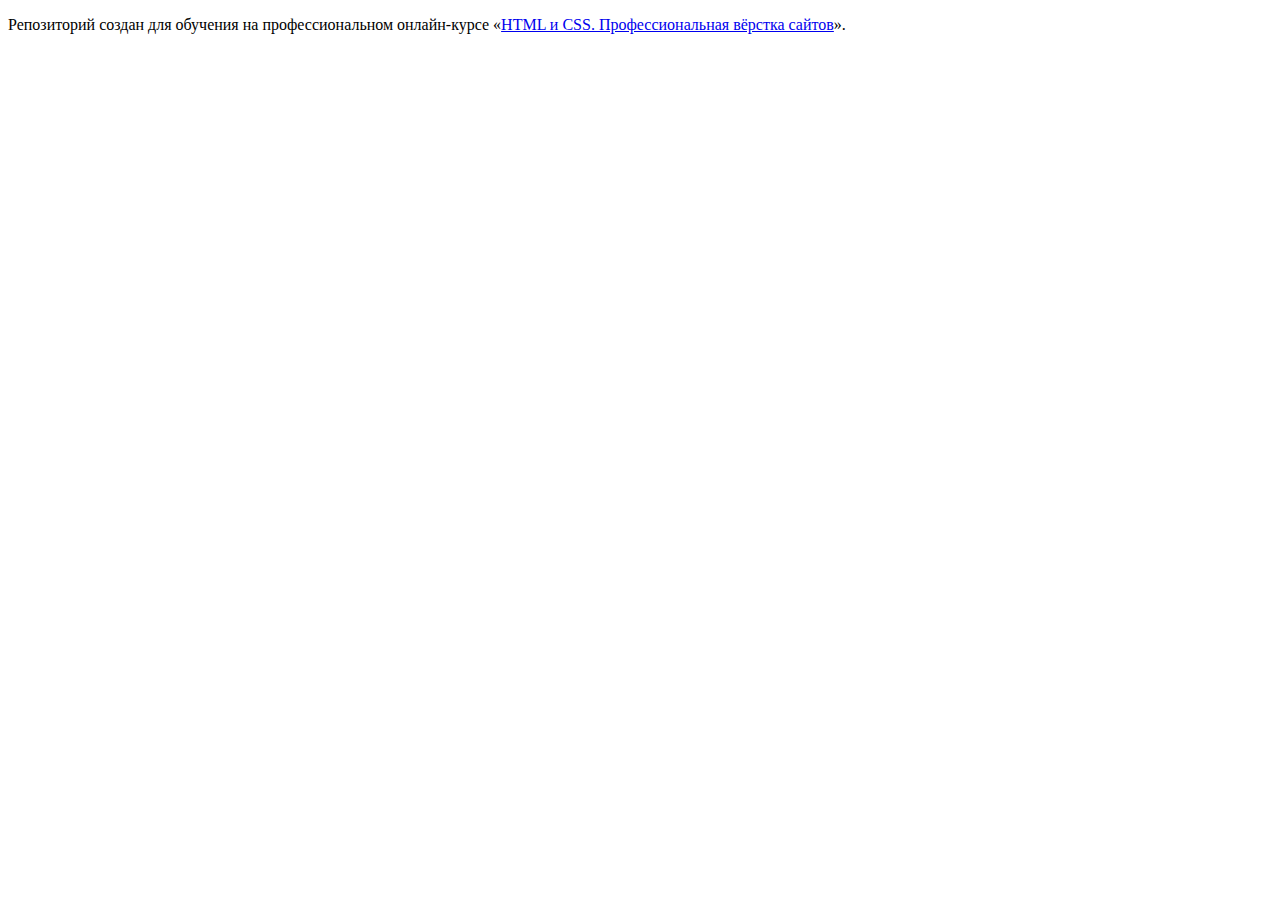
==== index.html @ 8c83b5e7 ":hatching_chick:" ====
<!DOCTYPE html>
<html lang="ru">
  <head>
    <meta charset="utf-8">
    <title>HTML Academy: Седона</title>
  </head>
  <body>

    <p>Репозиторий создан для обучения на профессиональном онлайн‑курсе «<a href="https://htmlacademy.ru/intensive/htmlcss">HTML и CSS. Профессиональная вёрстка сайтов</a>».</p>

  </body>
</html>
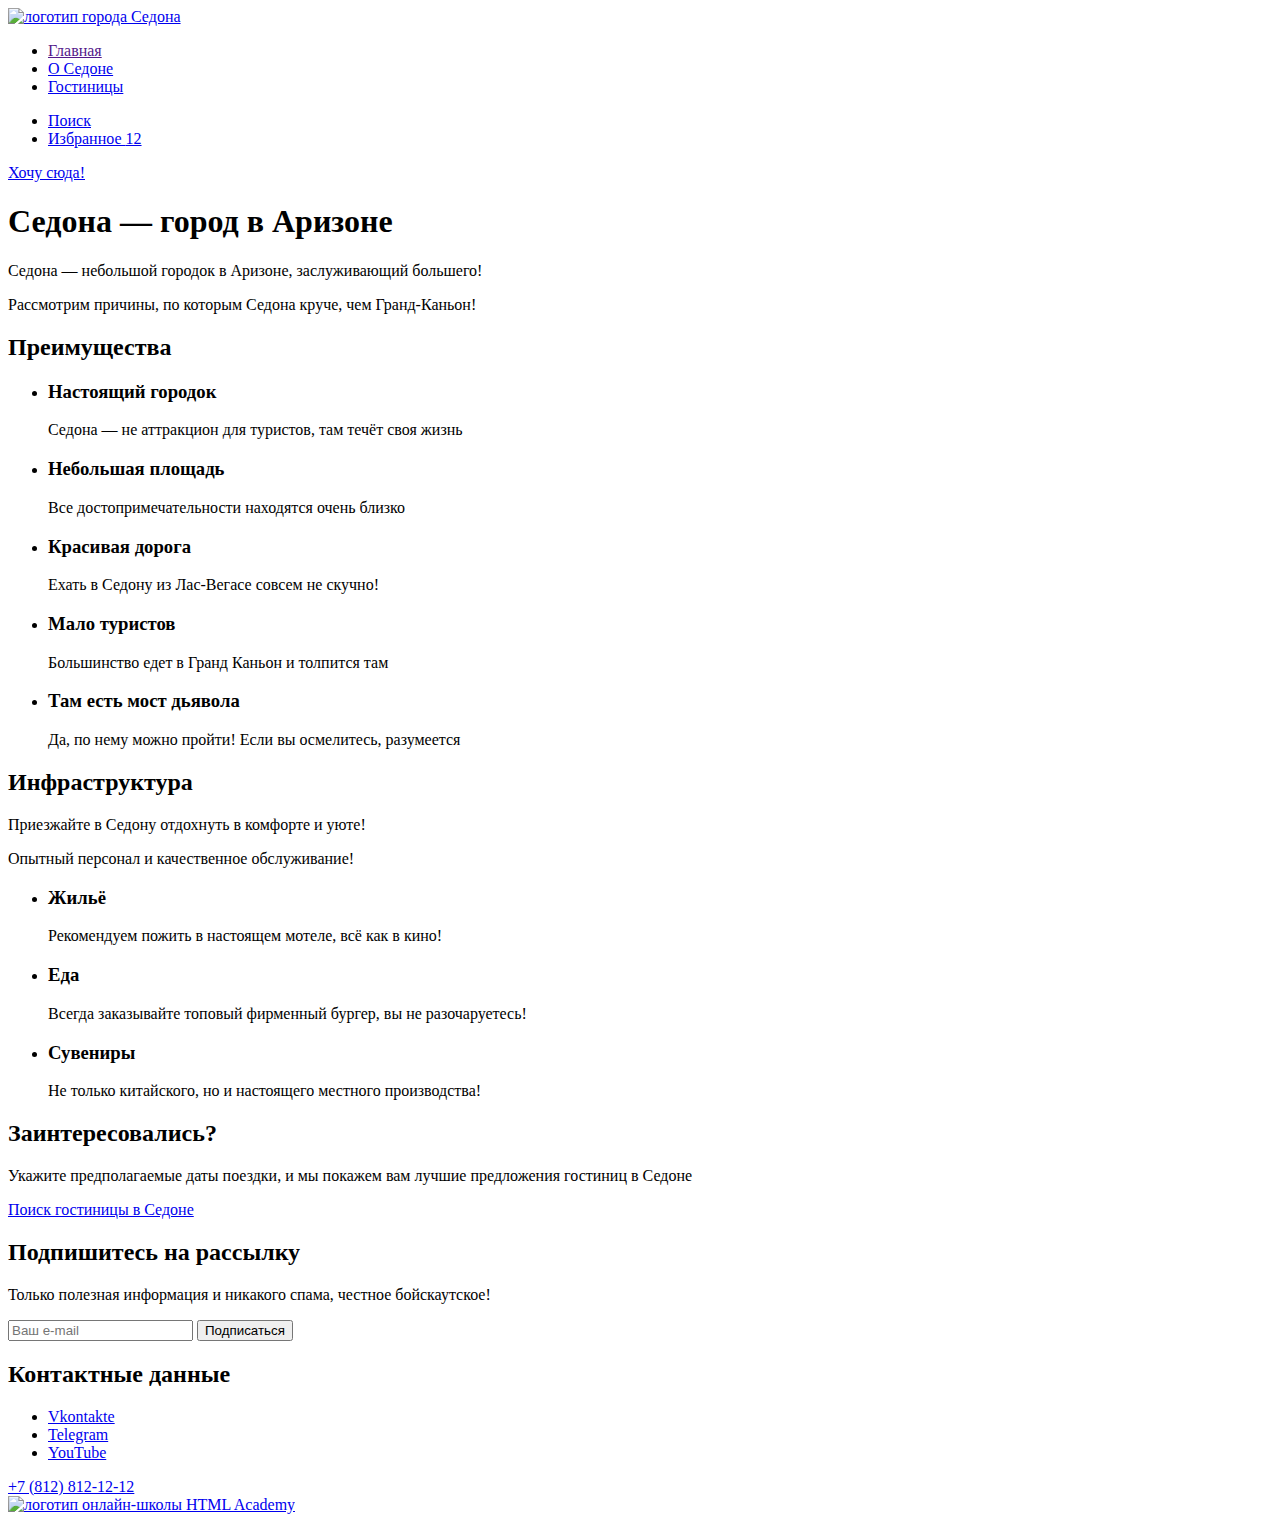
==== commit e0536b41: "Добавляет вторую исправленную разметку" ====
--- a/index.html
+++ b/index.html
@@ -5,8 +5,171 @@
     <title>HTML Academy: Седона</title>
   </head>
   <body>
-
-    <p>Репозиторий создан для обучения на профессиональном онлайн‑курсе «<a href="https://htmlacademy.ru/intensive/htmlcss">HTML и CSS. Профессиональная вёрстка сайтов</a>».</p>
-
+    <header class="main-header">
+      <nav class="main-navigation">
+        <a class="main-navigation-logo-link" href="#">
+          <img class="main-navigation-logo" src="#" alt="логотип города Седона">
+        </a>
+        <ul class="main-navigation-list">
+          <li class="main-navigation-item">
+            <a class="main-navigation-link active" href="">Главная
+            </a>
+          </li>
+          <li class="main-navigation-item">
+            <a class="main-navigation-link" href="#">О Седоне
+            </a>
+          </li>
+          <li class="main-navigation-item">
+            <a class="main-navigation-link" href="catalog.html">Гостиницы
+            </a>
+          </li>
+        </ul>
+        <ul class="navigation-user-list">
+          <li class="navigation-user-item">
+            <a class="navigation-user-link" href="#">
+              <span class="visually-hidden">Поиск
+              </span>
+            </a>
+          </li>
+          <li class="navigation-user-item">
+            <a class="navigation-user-link" href="#">
+              <span class="visually-hidden">Избранное
+              </span>
+              <span class="notification-badge">12
+              </span>
+            </a>
+          </li>
+        </ul>
+        <a class="button button-navigation" href="#">Хочу сюда!
+        </a>
+      </nav>
+    </header>
+    <main class="main-index">
+      <section class="hero">
+        <h1 class="visually-hidden">Седона — город в Аризоне
+        </h1>
+      </section>
+    <section class="advantages">
+      <p class="advantages-lead">Седона — небольшой городок в Аризоне, заслуживающий большего!
+      </p>
+      <p class="advantages-lead-description">Рассмотрим причины, по которым Седона круче, чем Гранд-Каньон!
+      </p>
+      <h2 class="visually-hidden">Преимущества
+      </h2>
+      <ul class="advantages-list">
+        <li class="advantages-item">
+          <h3 class="advantages-title">Настоящий городок
+          </h3>
+          <p>Седона — не аттракцион для туристов, там течёт своя жизнь
+          </p>
+        </li>
+        <li class="advantages-item">
+          <h3 class="advantages-title">Небольшая площадь
+          </h3>
+          <p class="advantages-description">Все достопримечательности находятся очень близко
+          </p>
+        </li>
+        <li class="advantages-item">
+          <h3 class="advantages-title">Красивая дорога
+          </h3>
+          <p class="advantages-description">Ехать в Седону из Лас-Вегасе совсем не скучно!
+          </p>
+        </li>
+        <li class="advantages-item">
+          <h3 class="advantages-title">Мало туристов</h3>
+          <p class="advantages-description">Большинство едет в Гранд Каньон и толпится там
+          </p>
+        </li>
+        <li class="advantages-item">
+        <h3 class="advantages-title">Там есть мост дьявола
+        </h3>
+        <p class="advantages-description">Да, по нему можно пройти! Если вы осмелитесь, разумеется
+        </p>
+        </li>
+    </ul>
+    </section>
+    <section class="infrastructure">
+      <h2 class="visually-hidden">Инфраструктура
+      </h2>
+      <p class="infrastructure-lead">Приезжайте в Седону отдохнуть в комфорте и уюте!
+      </p>
+      <p>Опытный персонал и качественное обслуживание!
+      </p>
+      <ul class="infrastructure-list">
+        <li class="infrastructure-item">
+          <h3 class="infrastructure-title">Жильё
+          </h3>
+          <p class="infrastructure-description">Рекомендуем пожить в настоящем мотеле, всё как в кино!
+          </p>
+        </li>
+        <li class="infrastructure-item">
+          <h3 class="infrastructure-title">Еда
+          </h3>
+          <p class="infrastructure-description">Всегда заказывайте топовый фирменный бургер, вы не разочаруетесь!
+          </p>
+        </li>
+        <li class="infrastructure-item">
+          <h3 class="infrastructure-title">Сувениры
+          </h3>
+          <p class="infrastructure-description">Не только китайского, но и настоящего местного производства!
+          </p>
+        </li>
+      </ul>
+    </section>
+    <section class="search">
+      <h2 class="search-title">Заинтересовались?
+      </h2>
+      <p class="search-description">Укажите предполагаемые даты поездки, и мы покажем вам лучшие предложения гостиниц в Седоне
+      </p>
+      <a class="button button-search" href="catalog.html">Поиск гостиницы в Седоне
+      </a>
+    </section>
+    <section class="subcribe">
+      <h2 class="subscribe-title">Подпишитесь на рассылку
+      </h2>
+      <p class="search-description">Только полезная информация и никакого спама, честное бойскаутское!
+      </p>
+      <form class="newsletter-form" action="https://echo.htmlacademy.ru" method="post">
+        <input class="newsletter-field" placeholder="Ваш e-mail" type="email" name="email">
+        <button class="button button-newsletter" type="submit">Подписаться
+        </button>
+      </form>
+    </section>
+    </main>
   </body>
-</html>
+    <footer class="main-footer">
+      <section class="social-media">
+        <h2 class="visually-hidden">Контактные данные
+        </h2>
+        <ul class="contacts-social-list">
+          <li class="contacts-social-item">
+            <a class="button button-social" href="#">
+              <span class="visually-hidden">Vkontakte
+              </span>
+            </a>
+          </li>
+          <li class="contacts-social-item">
+            <a class="button button-social" href="#">
+              <span class="visually-hidden">Telegram
+              </span>
+            </a>
+          </li>
+          <li class="contacts-social-item">
+            <a class="button button-social" href="#">
+              <span class="visually-hidden">YouTube
+              </span>
+            </a>
+          </li>
+        </ul>
+      </section>
+      <section class="contacts">
+        <a class="contacts-phone" href="tel:+78005558628">+7 (812) 812-12-12
+        </a>
+      </section>
+      <section class="author">
+      <a class="watermark" href="https://htmlacademy.ru">
+        <img class="creator" src="#" alt="логотип онлайн-школы HTML Academy">
+      </a>
+      </section>
+    </footer>
+    </html>
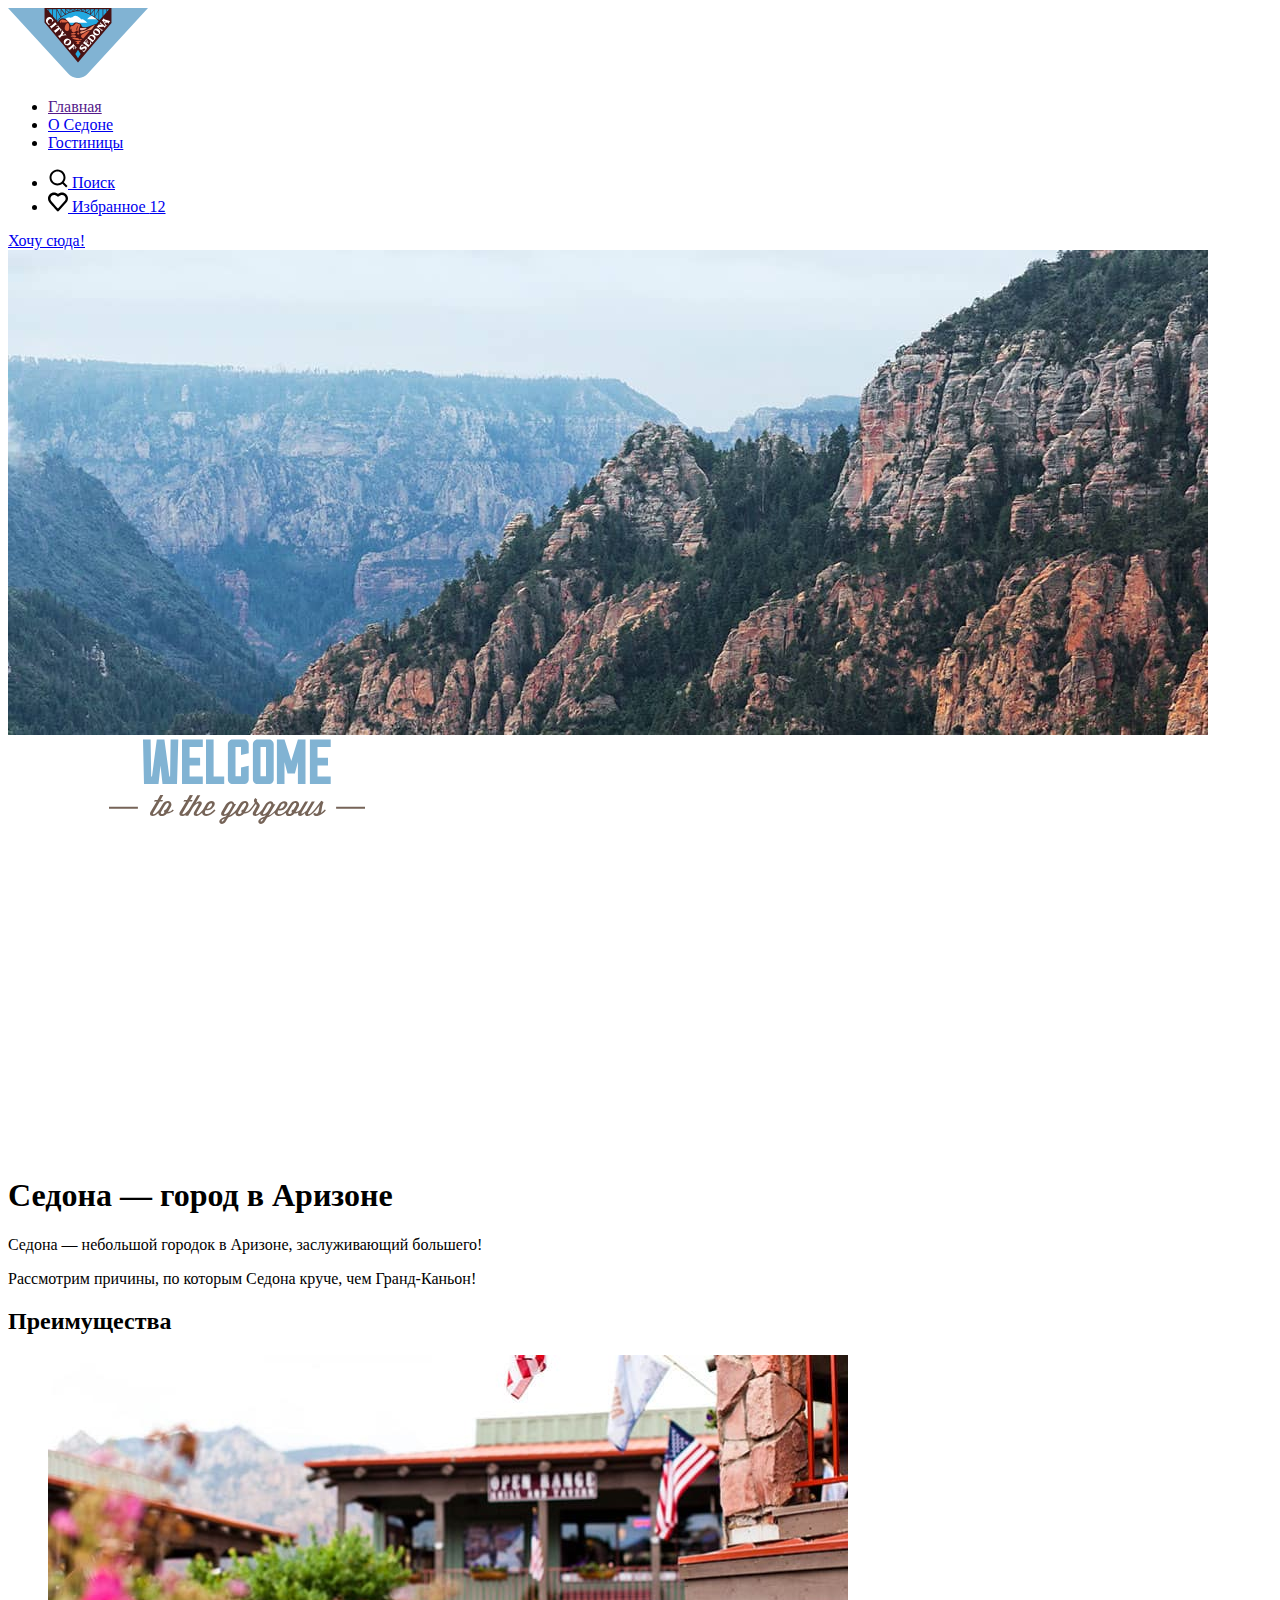
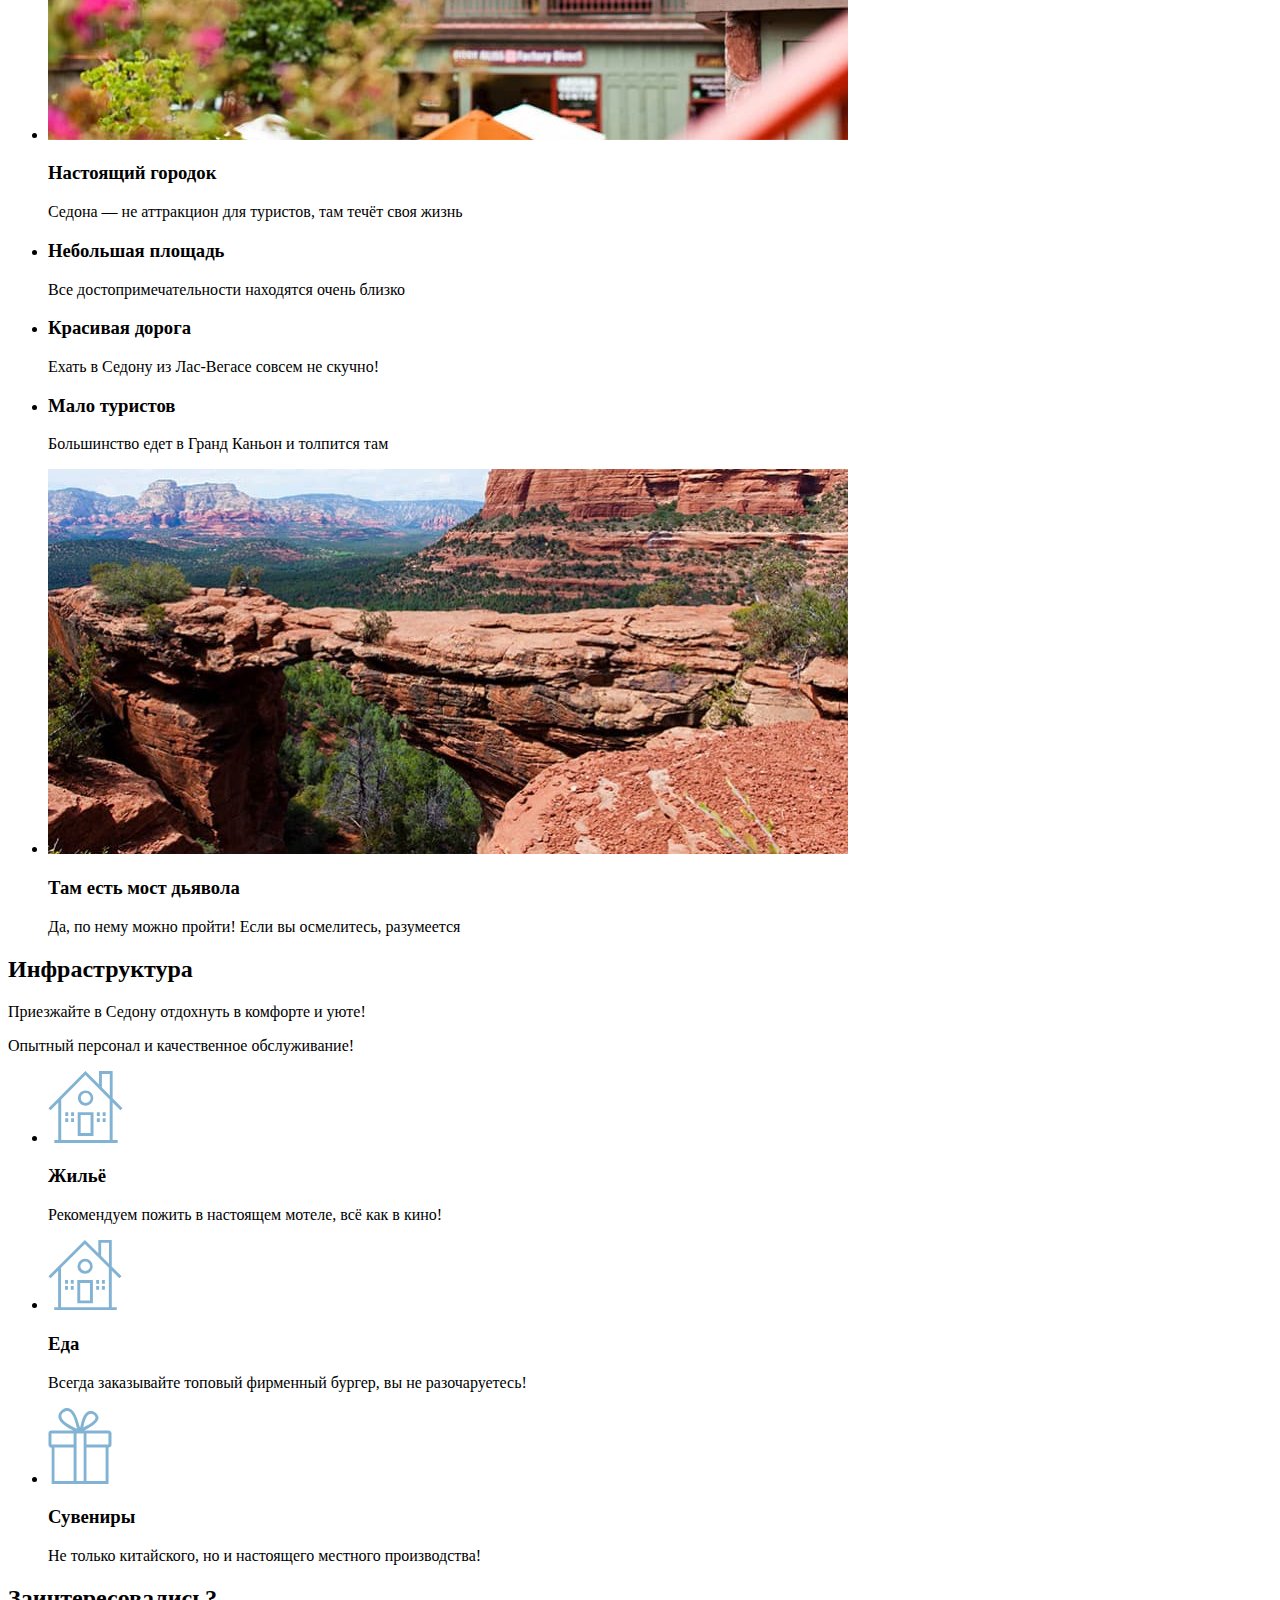
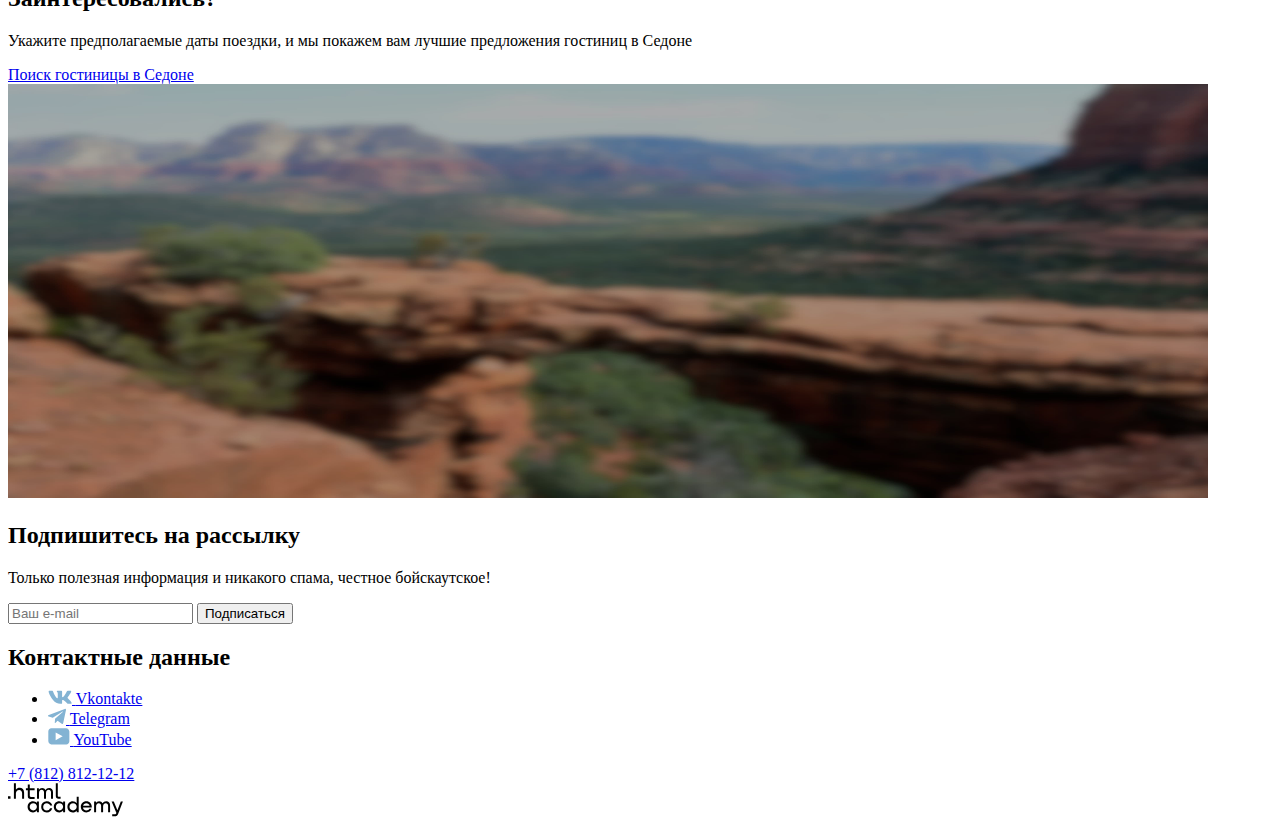
==== commit 0fbcb116: "Добавляет графику для всех страниц" ====
--- a/index.html
+++ b/index.html
@@ -8,7 +8,7 @@
     <header class="main-header">
       <nav class="main-navigation">
         <a class="main-navigation-logo-link" href="#">
-          <img class="main-navigation-logo" src="#" alt="логотип города Седона">
+          <img class="main-header-logo" src="img/logotip.svg" alt="логотип города Седона" width="140" height="70.05">
         </a>
         <ul class="main-navigation-list">
           <li class="main-navigation-item">
@@ -27,12 +27,14 @@
         <ul class="navigation-user-list">
           <li class="navigation-user-item">
             <a class="navigation-user-link" href="#">
+              <img class="navigation-user-image" src="img/loup.svg" width="20" height="20">
               <span class="visually-hidden">Поиск
               </span>
             </a>
           </li>
           <li class="navigation-user-item">
             <a class="navigation-user-link" href="#">
+              <img class="navigation-user-image" src="img/heart.svg" width="20" height="20">
               <span class="visually-hidden">Избранное
               </span>
               <span class="notification-badge">12
@@ -46,6 +48,9 @@
     </header>
     <main class="main-index">
       <section class="hero">
+        <img class="hero-background" src="img/index/index-background.jpg" width="1200" height="485">
+        <img class="hero-welcome" src="img/index/welcome.svg" width="458" height="352">
+        <img class="stairs" src="img/index/stairs.svg" width="1200" height="57">
         <h1 class="visually-hidden">Седона — город в Аризоне
         </h1>
       </section>
@@ -58,6 +63,7 @@
       </h2>
       <ul class="advantages-list">
         <li class="advantages-item">
+          <img class="city" src="img/index/city.jpg" widht="800" height="385" alt="флаг штатов на фоне здания внутри города Седон">
           <h3 class="advantages-title">Настоящий городок
           </h3>
           <p>Седона — не аттракцион для туристов, там течёт своя жизнь
@@ -81,10 +87,11 @@
           </p>
         </li>
         <li class="advantages-item">
-        <h3 class="advantages-title">Там есть мост дьявола
-        </h3>
-        <p class="advantages-description">Да, по нему можно пройти! Если вы осмелитесь, разумеется
-        </p>
+          <img class="devil's bridge" src="img/index/devil's bridge.jpg" width="800" height="385" alt="мост дьявола">
+          <h3 class="advantages-title">Там есть мост дьявола
+          </h3>
+          <p class="advantages-description">Да, по нему можно пройти! Если вы осмелитесь, разумеется
+          </p>
         </li>
     </ul>
     </section>
@@ -97,18 +104,21 @@
       </p>
       <ul class="infrastructure-list">
         <li class="infrastructure-item">
+          <img class="infrastructure-image" src="img/index/infrastructure/house.svg" width="75" height="72">
           <h3 class="infrastructure-title">Жильё
           </h3>
           <p class="infrastructure-description">Рекомендуем пожить в настоящем мотеле, всё как в кино!
           </p>
         </li>
         <li class="infrastructure-item">
+          <img class="infrastructure-image" src="img/index/infrastructure/house.svg" width="74" height="70">
           <h3 class="infrastructure-title">Еда
           </h3>
           <p class="infrastructure-description">Всегда заказывайте топовый фирменный бургер, вы не разочаруетесь!
           </p>
         </li>
         <li class="infrastructure-item">
+          <img class="infrastructure-image" src="img/index/infrastructure/souvenir.svg" width="64" height="76">
           <h3 class="infrastructure-title">Сувениры
           </h3>
           <p class="infrastructure-description">Не только китайского, но и настоящего местного производства!
@@ -125,6 +135,7 @@
       </a>
     </section>
     <section class="subcribe">
+      <img class="subscribe-background" src="img/index/subscribe-background.jpg" width="1200" height="414,86">
       <h2 class="subscribe-title">Подпишитесь на рассылку
       </h2>
       <p class="search-description">Только полезная информация и никакого спама, честное бойскаутское!
@@ -141,21 +152,24 @@
       <section class="social-media">
         <h2 class="visually-hidden">Контактные данные
         </h2>
-        <ul class="contacts-social-list">
-          <li class="contacts-social-item">
+        <ul class="social-list">
+          <li class="social-item">
             <a class="button button-social" href="#">
+              <img class="social-image" src="img/social-media/vkontakte.svg" width="24" height="14">
               <span class="visually-hidden">Vkontakte
               </span>
             </a>
           </li>
-          <li class="contacts-social-item">
+          <li class="social-item">
             <a class="button button-social" href="#">
+              <img class="social-image" src="img/social-media/telegram.svg" width="18" height="15.1">
               <span class="visually-hidden">Telegram
               </span>
             </a>
           </li>
-          <li class="contacts-social-item">
+          <li class="social-item">
             <a class="button button-social" href="#">
+              <img class="social-image" src="img/social-media/youtube.svg" width="22" height="17">
               <span class="visually-hidden">YouTube
               </span>
             </a>
@@ -168,7 +182,7 @@
       </section>
       <section class="author">
       <a class="watermark" href="https://htmlacademy.ru">
-        <img class="creator" src="#" alt="логотип онлайн-школы HTML Academy">
+        <img class="creator" src="img/HTML Academy.svg" alt="логотип онлайн-школы HTML Academy">
       </a>
       </section>
     </footer>
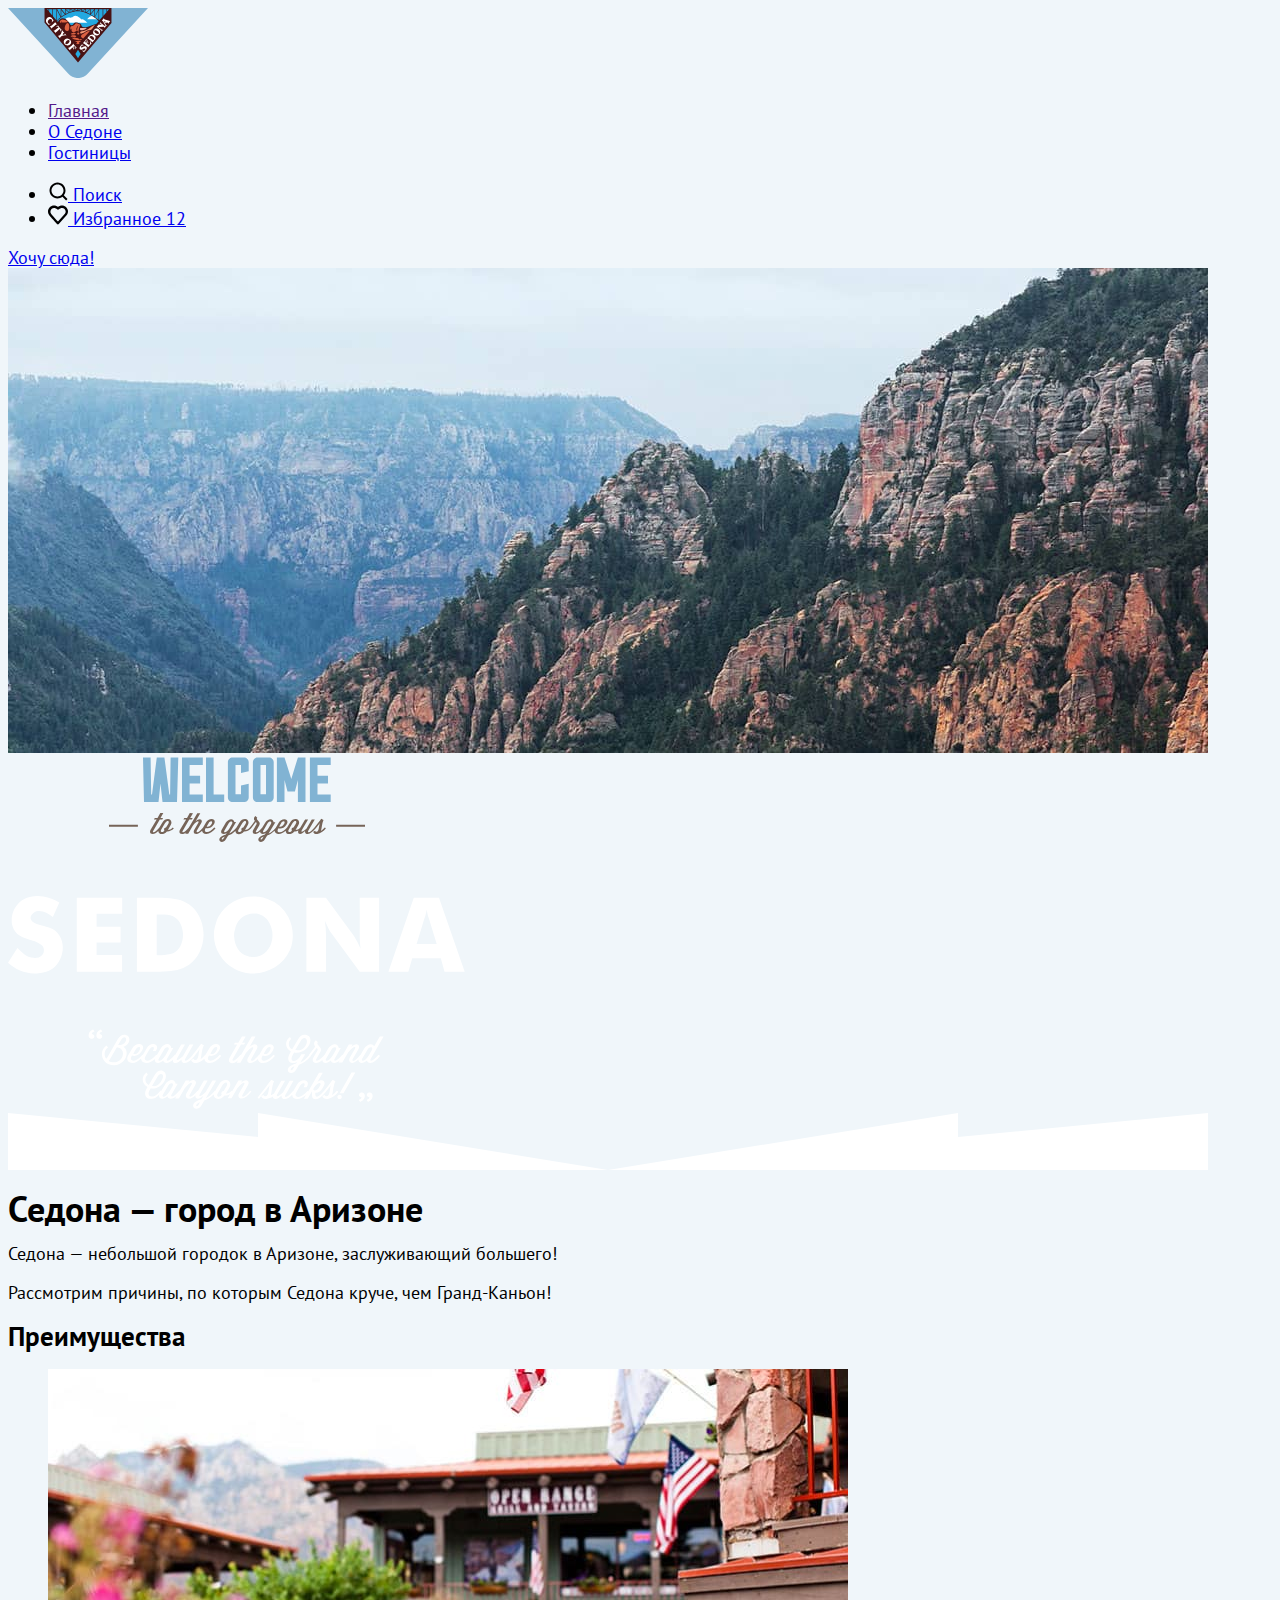
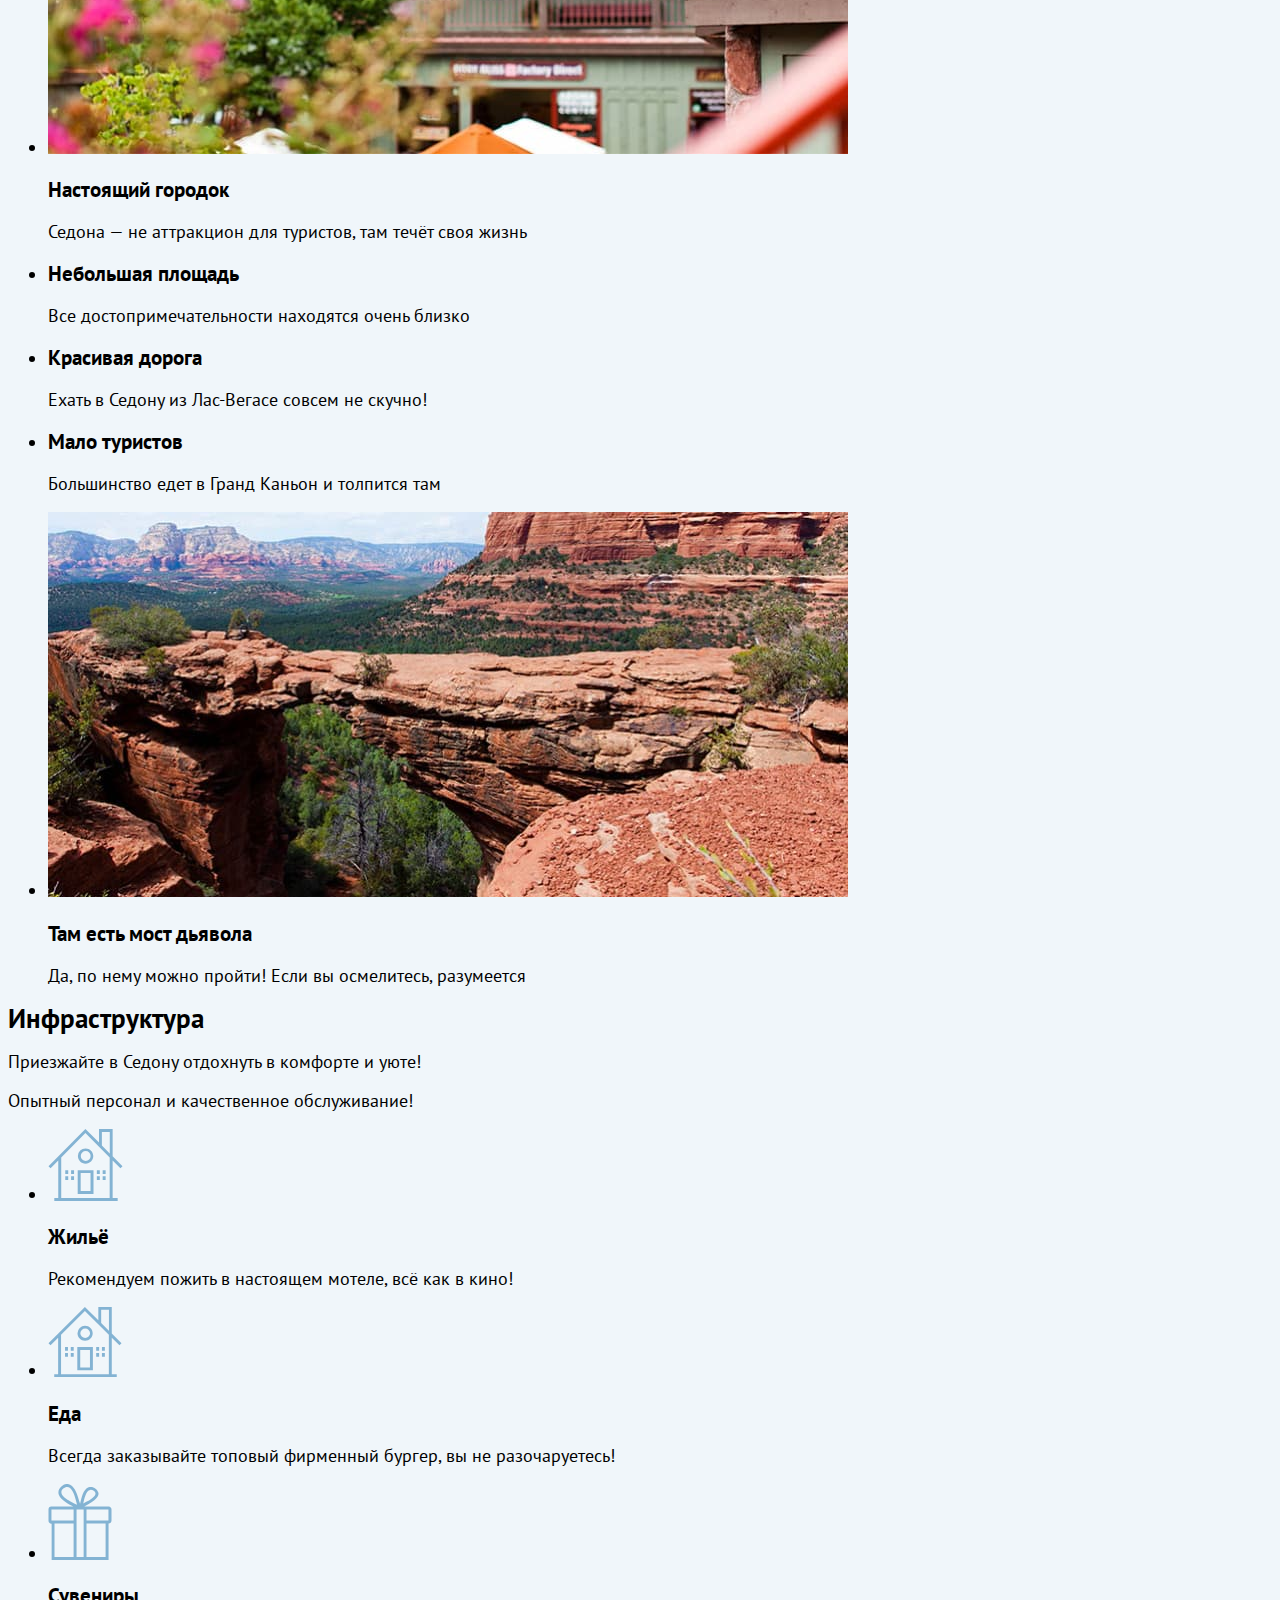
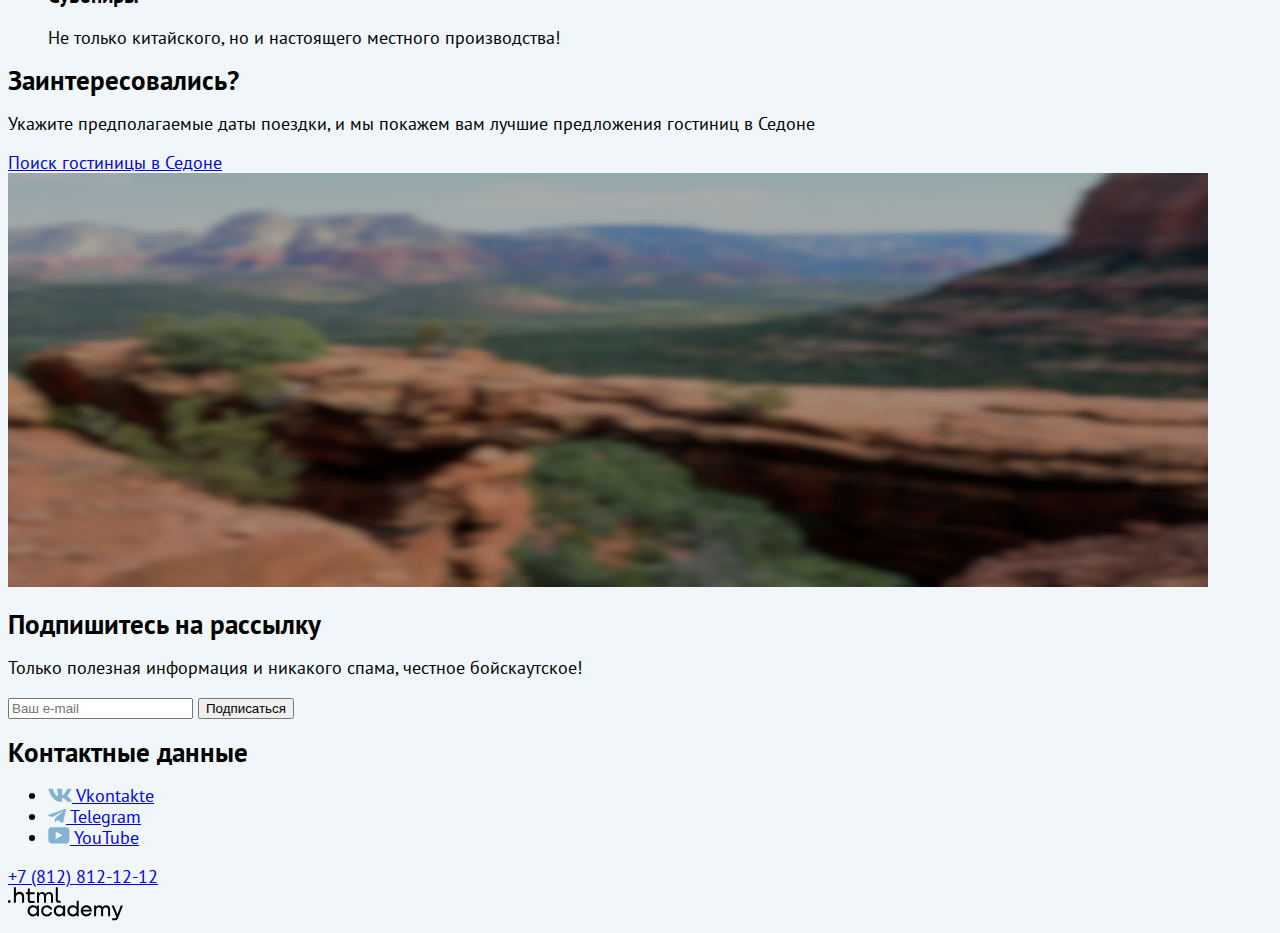
==== commit d9d679fc: "Дополняет графику" ====
--- a/index.html
+++ b/index.html
@@ -3,24 +3,25 @@
   <head>
     <meta charset="utf-8">
     <title>HTML Academy: Седона</title>
+    <link rel="stylesheet" href="styles/styles.css">
   </head>
   <body>
     <header class="main-header">
-      <nav class="main-navigation">
-        <a class="main-navigation-logo-link" href="#">
-          <img class="main-header-logo" src="img/logotip.svg" alt="логотип города Седона" width="140" height="70.05">
+      <nav class="header-navigation">
+        <a class="navigation-logo-link" href="#">
+          <img class="navigation-logo" src="img/logotip.svg" alt="логотип города Седона" width="140" height="70.05">
         </a>
-        <ul class="main-navigation-list">
-          <li class="main-navigation-item">
-            <a class="main-navigation-link active" href="">Главная
+        <ul class="navigation-list">
+          <li class="navigation-item">
+            <a class="navigation-link active" href="">Главная
             </a>
           </li>
-          <li class="main-navigation-item">
-            <a class="main-navigation-link" href="#">О Седоне
+          <li class="navigation-item">
+            <a class="navigation-link" href="#">О Седоне
             </a>
           </li>
-          <li class="main-navigation-item">
-            <a class="main-navigation-link" href="catalog.html">Гостиницы
+          <li class="navigation-item">
+            <a class="navigation-link" href="catalog.html">Гостиницы
             </a>
           </li>
         </ul>
--- a/styles/styles.css
+++ b/styles/styles.css
@@ -0,0 +1,30 @@
+@font-face {
+  font-family: "PT Sans";
+  font-style: normal;
+  font-weight: 400;
+  src: url("../fonts/ptsans-400.woff2");
+  font-display: swap;
+}
+
+@font-face {
+  font-family: "PT Sans";
+  font-style: normal;
+  font-weight: 700;
+  src: url("../fonts/ptsans-700.woff2");
+  font-display: swap;
+}
+
+/* Header */
+
+.main-header {
+
+}
+
+/* Body */
+body {
+  font-family: "PT Sans", sans-serif;
+  font-size: 18px;
+  line-height: 21px;
+  color: #000000;
+  background: #83B3D31F;
+}
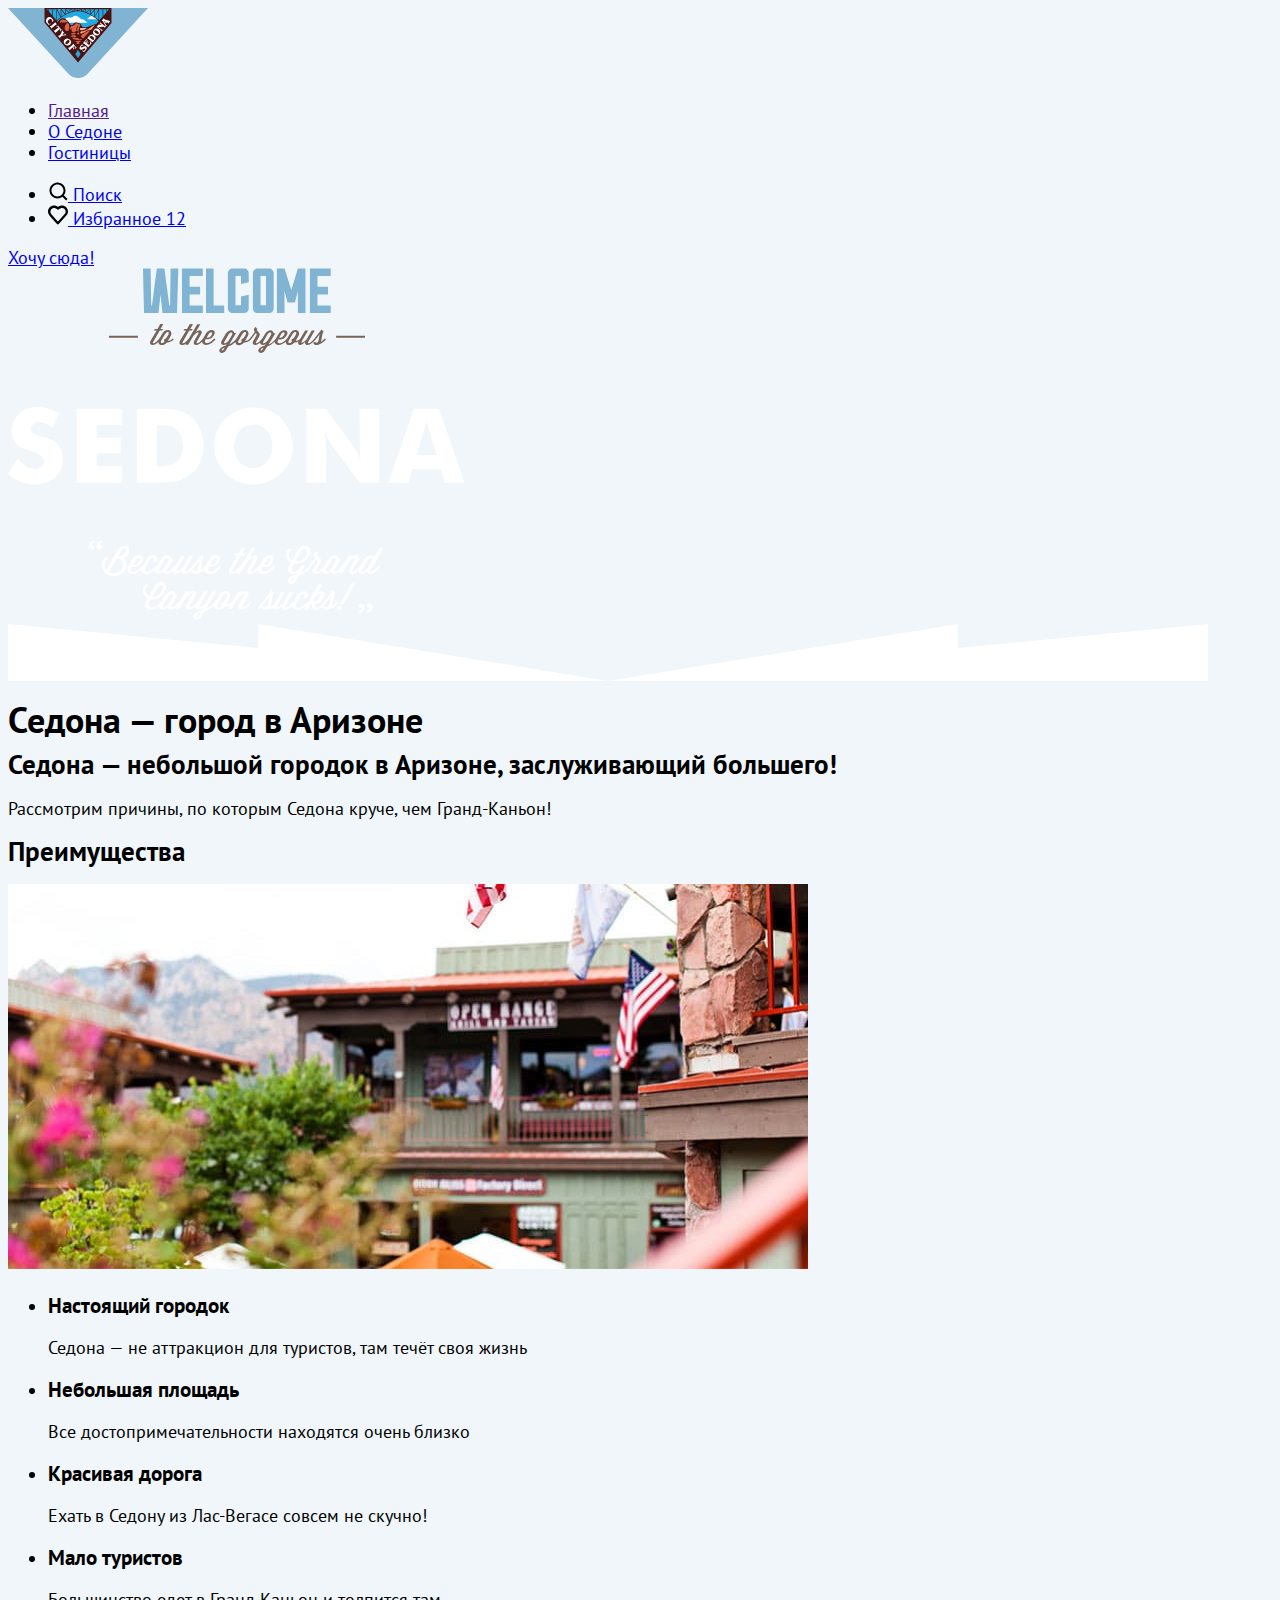
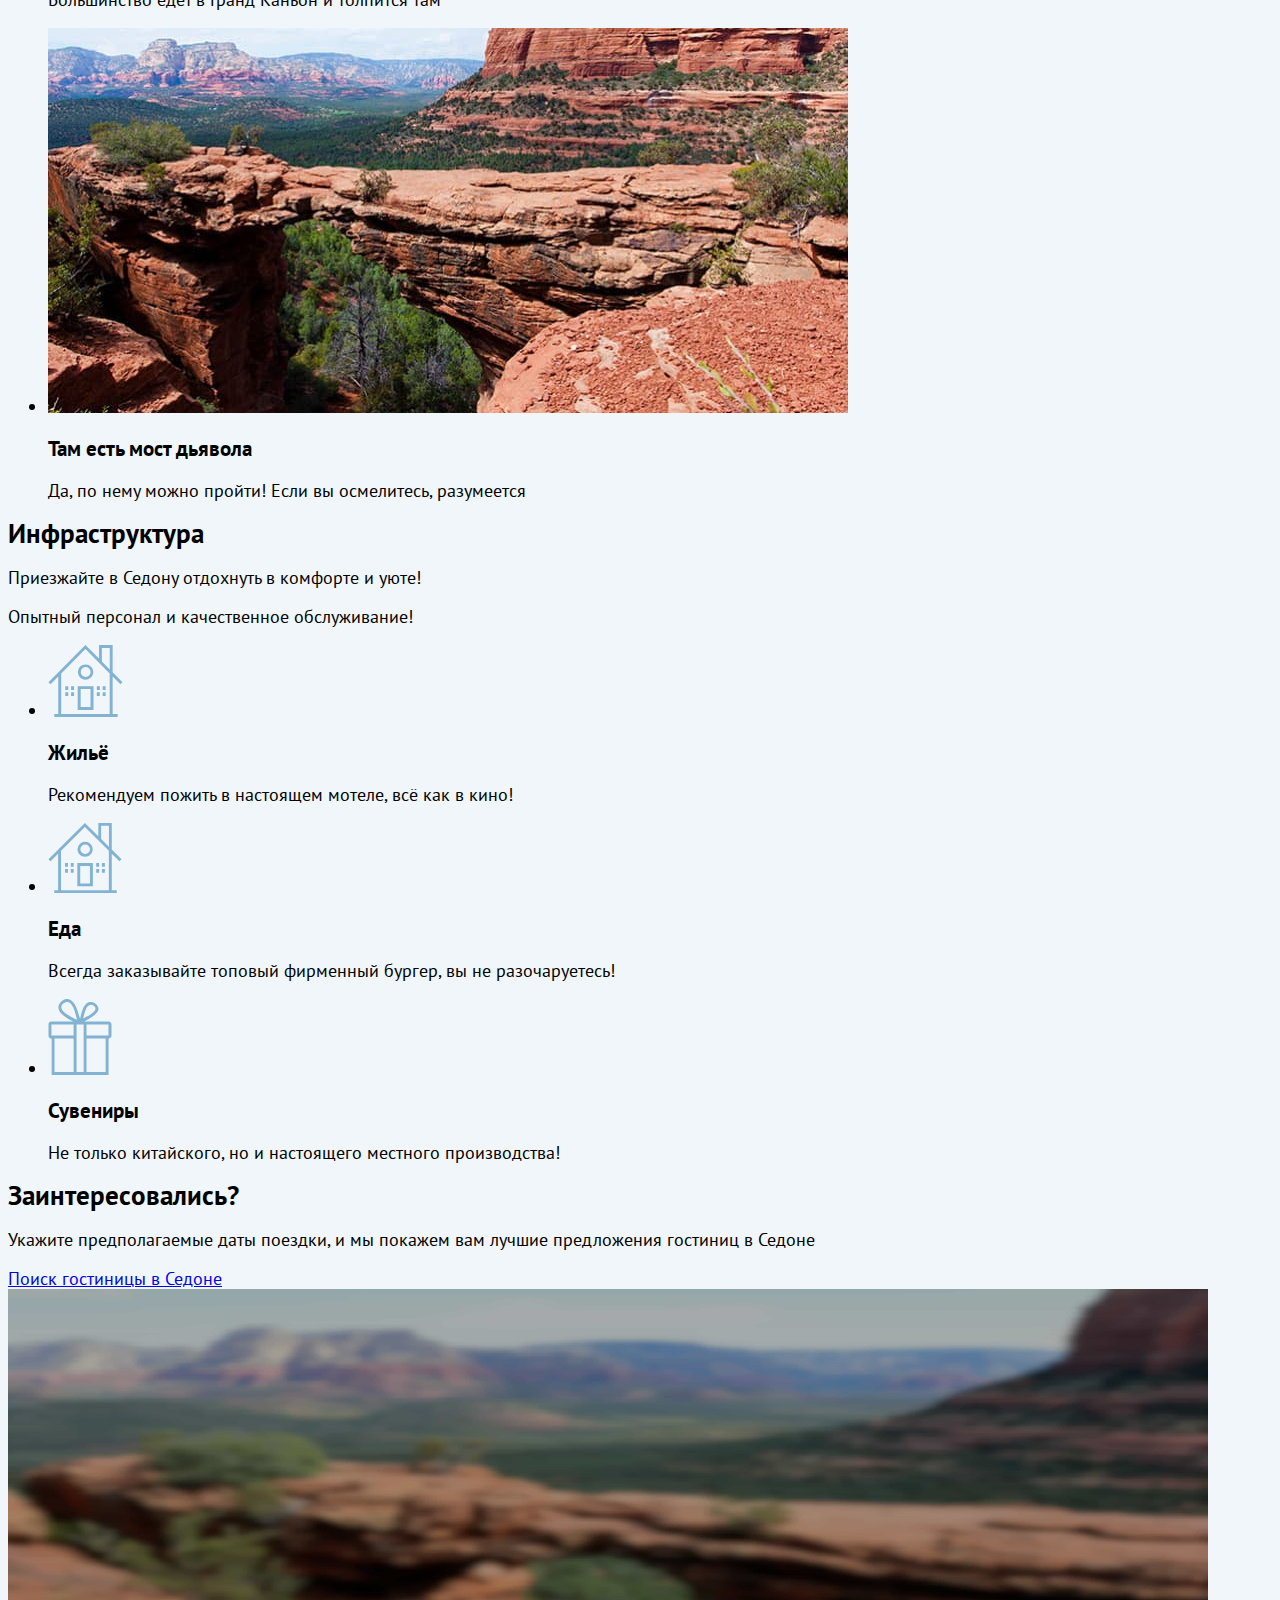
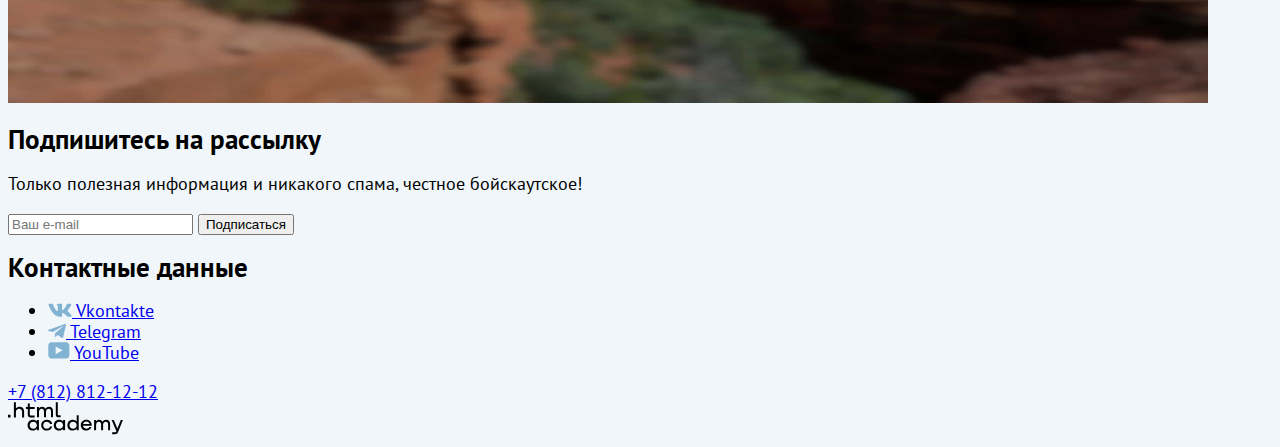
==== commit b1f2481b: "Добавляет исправления дополненной графики" ====
--- a/index.html
+++ b/index.html
@@ -6,36 +6,38 @@
     <link rel="stylesheet" href="styles/styles.css">
   </head>
   <body>
-    <header class="main-header">
-      <nav class="header-navigation">
-        <a class="navigation-logo-link" href="#">
-          <img class="navigation-logo" src="img/logotip.svg" alt="логотип города Седона" width="140" height="70.05">
+    <header class="header-main">
+      <nav class="navigation-header">
+        <a class="navigation-header-logo-link" href="#">
+          <img class="navigation-header-logo" src="img/logo.svg" alt="логотип города Седона" width="140" height="70.05">
         </a>
-        <ul class="navigation-list">
-          <li class="navigation-item">
-            <a class="navigation-link active" href="">Главная
+        <ul class="navigation-header-list">
+          <li class="navigation-header-item">
+            <a class="navigation-header-link active" href="">Главная
             </a>
           </li>
-          <li class="navigation-item">
-            <a class="navigation-link" href="#">О Седоне
+          <li class="navigation-header-item">
+            <a class="navigation-header-link" href="#">О Седоне
             </a>
           </li>
-          <li class="navigation-item">
-            <a class="navigation-link" href="catalog.html">Гостиницы
+          <li class="navigation-header-item">
+            <a class="navigation-header-link" href="catalog.html">Гостиницы
             </a>
           </li>
         </ul>
+      </nav>
+      <nav class="navigation-user">
         <ul class="navigation-user-list">
           <li class="navigation-user-item">
             <a class="navigation-user-link" href="#">
-              <img class="navigation-user-image" src="img/loup.svg" width="20" height="20">
+              <img class="navigation-user-image" src="img/search.svg" width="20" height="20" alt="">
               <span class="visually-hidden">Поиск
               </span>
             </a>
           </li>
           <li class="navigation-user-item">
             <a class="navigation-user-link" href="#">
-              <img class="navigation-user-image" src="img/heart.svg" width="20" height="20">
+              <img class="navigation-user-image" src="img/heart.svg" width="20" height="20" alt="">
               <span class="visually-hidden">Избранное
               </span>
               <span class="notification-badge">12
@@ -49,26 +51,26 @@
     </header>
     <main class="main-index">
       <section class="hero">
-        <img class="hero-background" src="img/index/index-background.jpg" width="1200" height="485">
-        <img class="hero-welcome" src="img/index/welcome.svg" width="458" height="352">
-        <img class="stairs" src="img/index/stairs.svg" width="1200" height="57">
+        <img class="hero-welcome" src="img/index/hero/welcome.svg" width="458" height="352" alt="">
+        <img class="stairs" src="img/index/hero/stairs.svg" width="1200" height="57" alt="">
         <h1 class="visually-hidden">Седона — город в Аризоне
         </h1>
       </section>
-    <section class="advantages">
-      <p class="advantages-lead">Седона — небольшой городок в Аризоне, заслуживающий большего!
+    <section class="advantages-lead">
+      <h2 class="title advantages-title">Седона — небольшой городок в Аризоне, заслуживающий большего!</h2>
+      <p class="subtitle advantages-subtitle">Рассмотрим причины, по которым Седона круче, чем Гранд-Каньон!
       </p>
-      <p class="advantages-lead-description">Рассмотрим причины, по которым Седона круче, чем Гранд-Каньон!
-      </p>
+      </section>
+      <section class="advantages">
       <h2 class="visually-hidden">Преимущества
       </h2>
+      <img class="city" src="img/index/city.jpg" widht="800" height="385" alt="флаг штатов на фоне здания внутри города Седон">
       <ul class="advantages-list">
         <li class="advantages-item">
-          <img class="city" src="img/index/city.jpg" widht="800" height="385" alt="флаг штатов на фоне здания внутри города Седон">
-          <h3 class="advantages-title">Настоящий городок
-          </h3>
-          <p>Седона — не аттракцион для туристов, там течёт своя жизнь
-          </p>
+            <h3 class="advantages-title">Настоящий городок
+            </h3>
+            <p>Седона — не аттракцион для туристов, там течёт своя жизнь
+            </p>
         </li>
         <li class="advantages-item">
           <h3 class="advantages-title">Небольшая площадь
@@ -88,7 +90,7 @@
           </p>
         </li>
         <li class="advantages-item">
-          <img class="devil's bridge" src="img/index/devil's bridge.jpg" width="800" height="385" alt="мост дьявола">
+          <img class="devil's bridge" src="img/index/advantages/devils-bridge.jpg" width="800" height="385" alt="мост дьявола">
           <h3 class="advantages-title">Там есть мост дьявола
           </h3>
           <p class="advantages-description">Да, по нему можно пройти! Если вы осмелитесь, разумеется
@@ -99,27 +101,27 @@
     <section class="infrastructure">
       <h2 class="visually-hidden">Инфраструктура
       </h2>
-      <p class="infrastructure-lead">Приезжайте в Седону отдохнуть в комфорте и уюте!
+      <p class="title infrastructure-title">Приезжайте в Седону отдохнуть в комфорте и уюте!
       </p>
-      <p>Опытный персонал и качественное обслуживание!
+      <p class="subtitle infrastructure-subtitle">Опытный персонал и качественное обслуживание!
       </p>
       <ul class="infrastructure-list">
         <li class="infrastructure-item">
-          <img class="infrastructure-image" src="img/index/infrastructure/house.svg" width="75" height="72">
+          <img class="infrastructure-image" src="img/index/infrastructure/house.svg" width="75" height="72" alt="">
           <h3 class="infrastructure-title">Жильё
           </h3>
           <p class="infrastructure-description">Рекомендуем пожить в настоящем мотеле, всё как в кино!
           </p>
         </li>
         <li class="infrastructure-item">
-          <img class="infrastructure-image" src="img/index/infrastructure/house.svg" width="74" height="70">
+          <img class="infrastructure-image" src="img/index/infrastructure/house.svg" width="74" height="70" alt="">
           <h3 class="infrastructure-title">Еда
           </h3>
           <p class="infrastructure-description">Всегда заказывайте топовый фирменный бургер, вы не разочаруетесь!
           </p>
         </li>
         <li class="infrastructure-item">
-          <img class="infrastructure-image" src="img/index/infrastructure/souvenir.svg" width="64" height="76">
+          <img class="infrastructure-image" src="img/index/infrastructure/souvenir.svg" width="64" height="76" alt="">
           <h3 class="infrastructure-title">Сувениры
           </h3>
           <p class="infrastructure-description">Не только китайского, но и настоящего местного производства!
@@ -128,18 +130,18 @@
       </ul>
     </section>
     <section class="search">
-      <h2 class="search-title">Заинтересовались?
+      <h2 class="title search-title">Заинтересовались?
       </h2>
-      <p class="search-description">Укажите предполагаемые даты поездки, и мы покажем вам лучшие предложения гостиниц в Седоне
+      <p class="subtitle search-subtitle">Укажите предполагаемые даты поездки, и мы покажем вам лучшие предложения гостиниц в Седоне
       </p>
       <a class="button button-search" href="catalog.html">Поиск гостиницы в Седоне
       </a>
     </section>
     <section class="subcribe">
-      <img class="subscribe-background" src="img/index/subscribe-background.jpg" width="1200" height="414,86">
-      <h2 class="subscribe-title">Подпишитесь на рассылку
+      <img class="subscribe-background" src="img/index/subscribe-background.jpg" width="1200" height="414,86" alt="">
+      <h2 class="title subscribe-title">Подпишитесь на рассылку
       </h2>
-      <p class="search-description">Только полезная информация и никакого спама, честное бойскаутское!
+      <p class="subtitle search-subtitle">Только полезная информация и никакого спама, честное бойскаутское!
       </p>
       <form class="newsletter-form" action="https://echo.htmlacademy.ru" method="post">
         <input class="newsletter-field" placeholder="Ваш e-mail" type="email" name="email">
@@ -156,21 +158,21 @@
         <ul class="social-list">
           <li class="social-item">
             <a class="button button-social" href="#">
-              <img class="social-image" src="img/social-media/vkontakte.svg" width="24" height="14">
+              <img class="social-image" src="img/social-media/vkontakte.svg" width="24" height="14" alt="">
               <span class="visually-hidden">Vkontakte
               </span>
             </a>
           </li>
           <li class="social-item">
             <a class="button button-social" href="#">
-              <img class="social-image" src="img/social-media/telegram.svg" width="18" height="15.1">
+              <img class="social-image" src="img/social-media/telegram.svg" width="18" height="15.1" alt="">
               <span class="visually-hidden">Telegram
               </span>
             </a>
           </li>
           <li class="social-item">
             <a class="button button-social" href="#">
-              <img class="social-image" src="img/social-media/youtube.svg" width="22" height="17">
+              <img class="social-image" src="img/social-media/youtube.svg" width="22" height="17" alt="">
               <span class="visually-hidden">YouTube
               </span>
             </a>
@@ -183,7 +185,7 @@
       </section>
       <section class="author">
       <a class="watermark" href="https://htmlacademy.ru">
-        <img class="creator" src="img/HTML Academy.svg" alt="логотип онлайн-школы HTML Academy">
+        <img class="creator" src="img/HTML Academy.svg" width="114.9" height="32.9" alt="логотип онлайн-школы HTML Academy">
       </a>
       </section>
     </footer>
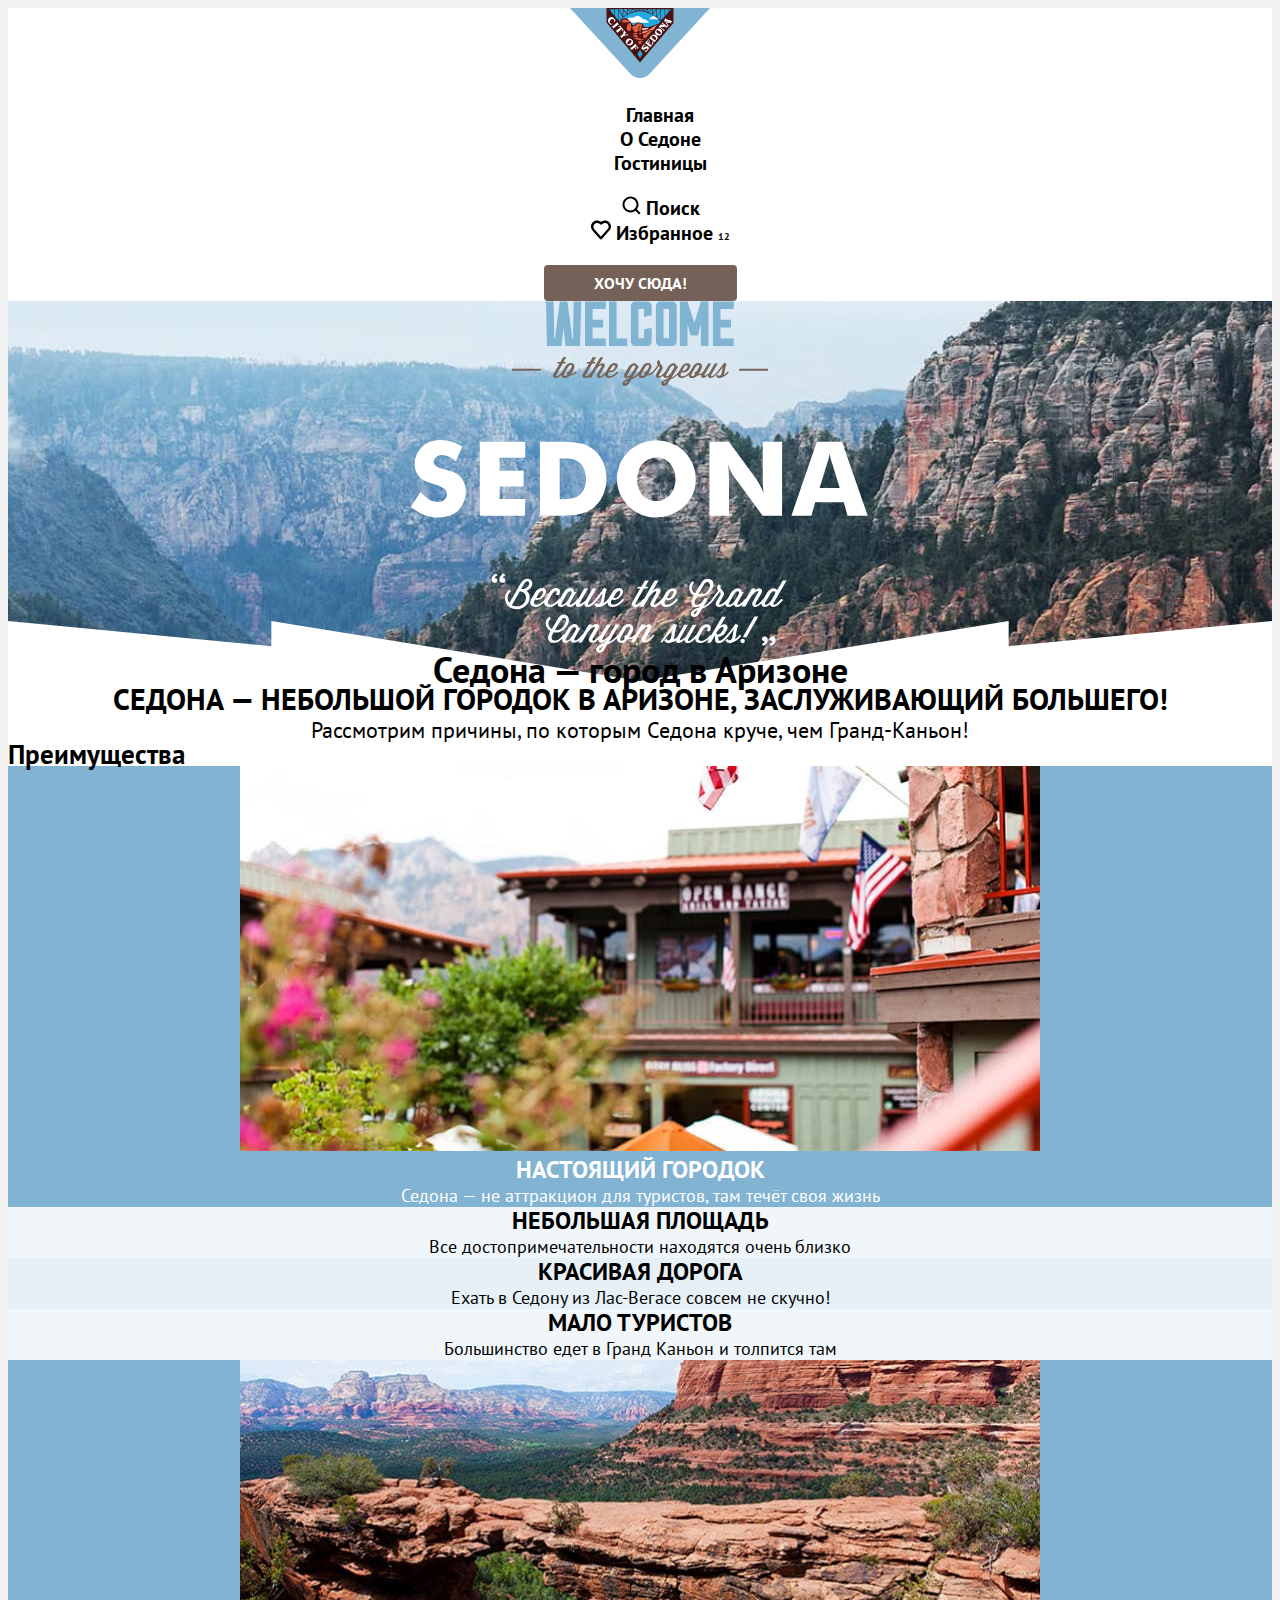
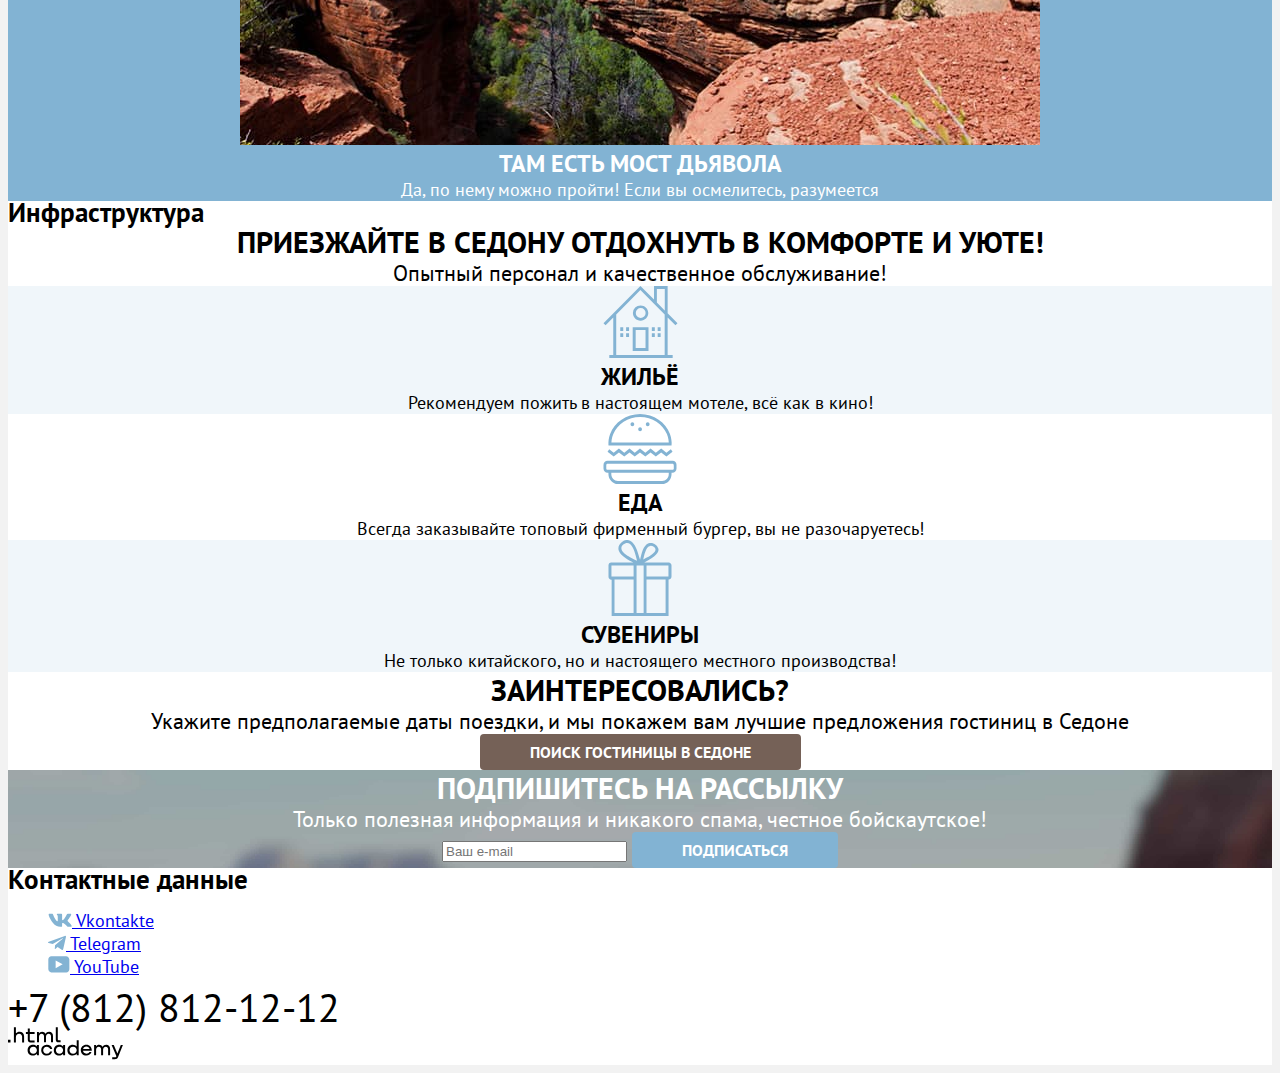
==== commit 94e3139a: "Исправляет раннюю стилизацию" ====
--- a/index.html
+++ b/index.html
@@ -6,7 +6,7 @@
     <link rel="stylesheet" href="styles/styles.css">
   </head>
   <body>
-    <header class="header-main">
+    <header class="index-header">
       <nav class="navigation-header">
         <a class="navigation-header-logo-link" href="#">
           <img class="navigation-header-logo" src="img/logo.svg" alt="логотип города Седона" width="140" height="70.05">
@@ -51,62 +51,58 @@
     </header>
     <main class="main-index">
       <section class="hero">
-        <img class="hero-welcome" src="img/index/hero/welcome.svg" width="458" height="352" alt="">
-        <img class="stairs" src="img/index/hero/stairs.svg" width="1200" height="57" alt="">
+        <img class="welcome" src="img/index/hero/welcome.svg" width="458" height="352" alt="">
         <h1 class="visually-hidden">Седона — город в Аризоне
         </h1>
       </section>
     <section class="advantages-lead">
-      <h2 class="title advantages-title">Седона — небольшой городок в Аризоне, заслуживающий большего!</h2>
-      <p class="subtitle advantages-subtitle">Рассмотрим причины, по которым Седона круче, чем Гранд-Каньон!
+      <h2 class="title">Седона — небольшой городок в Аризоне, заслуживающий большего!</h2>
+      <p class="subtitle">Рассмотрим причины, по которым Седона круче, чем Гранд-Каньон!
       </p>
       </section>
       <section class="advantages">
       <h2 class="visually-hidden">Преимущества
       </h2>
-      <img class="city" src="img/index/city.jpg" widht="800" height="385" alt="флаг штатов на фоне здания внутри города Седон">
       <ul class="advantages-list">
-        <li class="advantages-item">
-            <h3 class="advantages-title">Настоящий городок
-            </h3>
-            <p>Седона — не аттракцион для туристов, там течёт своя жизнь
-            </p>
+        <li class="blue-advantages-item">
+          <img class="city" src="img/index/advantages/city.jpg" widht="800" height="385" alt="флаги штатов на фоне зданий внутри города Седон">
+          <h3 class="advantages-title">Настоящий городок
+          </h3>
+          <p class="advantages-description">Седона — не аттракцион для туристов, там течёт своя жизнь
+          </p>
         </li>
-        <li class="advantages-item">
+        <li class="transparent-advantages-item">
           <h3 class="advantages-title">Небольшая площадь
           </h3>
           <p class="advantages-description">Все достопримечательности находятся очень близко
           </p>
         </li>
-        <li class="advantages-item">
+        <li class="gray-advantages-item">
           <h3 class="advantages-title">Красивая дорога
           </h3>
           <p class="advantages-description">Ехать в Седону из Лас-Вегасе совсем не скучно!
           </p>
         </li>
-        <li class="advantages-item">
+        <li class="transparent-advantages-item">
           <h3 class="advantages-title">Мало туристов</h3>
           <p class="advantages-description">Большинство едет в Гранд Каньон и толпится там
           </p>
         </li>
-        <li class="advantages-item">
+        <li class="blue-advantages-item">
           <img class="devil's bridge" src="img/index/advantages/devils-bridge.jpg" width="800" height="385" alt="мост дьявола">
           <h3 class="advantages-title">Там есть мост дьявола
           </h3>
           <p class="advantages-description">Да, по нему можно пройти! Если вы осмелитесь, разумеется
           </p>
         </li>
-    </ul>
+      </ul>
     </section>
     <section class="infrastructure">
-      <h2 class="visually-hidden">Инфраструктура
-      </h2>
-      <p class="title infrastructure-title">Приезжайте в Седону отдохнуть в комфорте и уюте!
-      </p>
-      <p class="subtitle infrastructure-subtitle">Опытный персонал и качественное обслуживание!
-      </p>
+      <h2 class="visually-hidden">Инфраструктура</h2>
+      <p class="title">Приезжайте в Седону отдохнуть в комфорте и уюте!</p>
+      <p class="subtitle">Опытный персонал и качественное обслуживание!</p>
       <ul class="infrastructure-list">
-        <li class="infrastructure-item">
+        <li class="blue-infrastructure-item">
           <img class="infrastructure-image" src="img/index/infrastructure/house.svg" width="75" height="72" alt="">
           <h3 class="infrastructure-title">Жильё
           </h3>
@@ -114,13 +110,13 @@
           </p>
         </li>
         <li class="infrastructure-item">
-          <img class="infrastructure-image" src="img/index/infrastructure/house.svg" width="74" height="70" alt="">
+          <img class="infrastructure-image" src="img/index/infrastructure/food.svg" width="74" height="70" alt="">
           <h3 class="infrastructure-title">Еда
           </h3>
           <p class="infrastructure-description">Всегда заказывайте топовый фирменный бургер, вы не разочаруетесь!
           </p>
         </li>
-        <li class="infrastructure-item">
+        <li class="blue-infrastructure-item">
           <img class="infrastructure-image" src="img/index/infrastructure/souvenir.svg" width="64" height="76" alt="">
           <h3 class="infrastructure-title">Сувениры
           </h3>
@@ -130,18 +126,17 @@
       </ul>
     </section>
     <section class="search">
-      <h2 class="title search-title">Заинтересовались?
+      <h2 class="title">Заинтересовались?
       </h2>
-      <p class="subtitle search-subtitle">Укажите предполагаемые даты поездки, и мы покажем вам лучшие предложения гостиниц в Седоне
+      <p class="subtitle">Укажите предполагаемые даты поездки, и мы покажем вам лучшие предложения гостиниц в Седоне
       </p>
       <a class="button button-search" href="catalog.html">Поиск гостиницы в Седоне
       </a>
     </section>
-    <section class="subcribe">
-      <img class="subscribe-background" src="img/index/subscribe-background.jpg" width="1200" height="414,86" alt="">
+    <section class="subscribe">
       <h2 class="title subscribe-title">Подпишитесь на рассылку
       </h2>
-      <p class="subtitle search-subtitle">Только полезная информация и никакого спама, честное бойскаутское!
+      <p class="subtitle">Только полезная информация и никакого спама, честное бойскаутское!
       </p>
       <form class="newsletter-form" action="https://echo.htmlacademy.ru" method="post">
         <input class="newsletter-field" placeholder="Ваш e-mail" type="email" name="email">
@@ -157,21 +152,21 @@
         </h2>
         <ul class="social-list">
           <li class="social-item">
-            <a class="button button-social" href="#">
+            <a class="social-link" href="#">
               <img class="social-image" src="img/social-media/vkontakte.svg" width="24" height="14" alt="">
               <span class="visually-hidden">Vkontakte
               </span>
             </a>
           </li>
           <li class="social-item">
-            <a class="button button-social" href="#">
+            <a class="social-link" href="#">
               <img class="social-image" src="img/social-media/telegram.svg" width="18" height="15.1" alt="">
               <span class="visually-hidden">Telegram
               </span>
             </a>
           </li>
           <li class="social-item">
-            <a class="button button-social" href="#">
+            <a class="social-link" href="#">
               <img class="social-image" src="img/social-media/youtube.svg" width="22" height="17" alt="">
               <span class="visually-hidden">YouTube
               </span>
@@ -185,7 +180,7 @@
       </section>
       <section class="author">
       <a class="watermark" href="https://htmlacademy.ru">
-        <img class="creator" src="img/HTML Academy.svg" width="114.9" height="32.9" alt="логотип онлайн-школы HTML Academy">
+        <img class="creator" src="img/html-academy.svg" width="114.9" height="32.9" alt="логотип онлайн-школы HTML Academy">
       </a>
       </section>
     </footer>
--- a/styles/styles.css
+++ b/styles/styles.css
@@ -14,17 +14,385 @@
   font-display: swap;
 }
 
+a {
+  font-family: inherit;
+}
+
+.button {
+  font-family: "PT Sans", sans-serif;
+  border: 0;
+  border-radius: 4px;
+  color: #FFFFFF;
+  text-align: center;
+  text-transform: uppercase;
+  background-color: #82B3D3;
+  padding: 8px 50px;
+  font-weight: 700;
+  font-size: 16px;
+  line-height: 20px;
+  display: inline-block;
+  cursor: pointer;
+}
+
+.visually-hidden {
+  margin: 0;
+  padding: 0;
+}
+
 /* Header */
 
-.main-header {
-
+.index-header {
+  background-color: #FFFFFF;
+  color: #000000;
+  font-family: "PT Sans", sans-serif;
+  font-weight: 700;
+  text-align: center;
+  font-size: 20px;
+  line-height: 24px;
+}
+
+.index-header a {
+  text-decoration: none;
+}
+
+.navigation-header-list {
+  list-style-type: none;
+}
+
+.navigation-header-link {
+  color:#000000;
+}
+
+.navigation-user-link {
+  color: #000000;
+}
+
+.navigation-user-list {
+  list-style-type: none;
+}
+
+.button-navigation {
+  font-size: 16px;
+  line-height: 20px;
+  background-color: #756157;
+}
+
+.notification-badge {
+  font-size: 10px;
+  line-height: 10px;
 }
 
 /* Body */
+
+.advantages-lead {
+  background-color: #FFFFFF;
+}
+
+.advantages {
+  background-color: #FFFFFF;
+}
+
+.advantages-list {
+padding: 0;
+margin: 0;
+}
+
+.infrastructure {
+  background-color: #FFFFFF;
+}
+
+.infrastructure-list {
+  padding: 0;
+  margin: 0;
+}
+
+.main {
+  background-color: #F2F2F2;
+}
+
 body {
   font-family: "PT Sans", sans-serif;
   font-size: 18px;
+  font-weight: 400;
+  line-height: 23px;
+  background-color: #F2F2F2;
+  color: #000000;
+}
+
+h1 {
+  margin: 0;
+}
+
+.hero {
+  background-color: #577383;
+  background-image: url("../img/index/hero/stairs.svg"), url("../img/index/hero/index-background.jpg");
+  background-size: 100% auto, 100% auto;
+  background-repeat: no-repeat, no-repeat;
+  text-align: center;
+  background-position: bottom, center;
+}
+
+.title {
+  font-size: 30px;
+  font-weight: 700;
+  line-height: 36px;
+  text-align: center;
+  text-transform: uppercase;
+  margin: 0;
+}
+
+.subtitle  {
+  font-size: 22px;
+  line-height: 26px;
+  text-align: center;
+  padding: 0;
+  margin: 0;
+}
+
+.inner-header {
+  color: white;
+  background-image: url("../img/catalog/background-catalog.jpg");
+  background-size: 100% auto;
+  background-repeat: no-repeat;
+  background-color: #577383;
+}
+
+.header-title {
+  font-size: 60px;
+  font-weight: 700;
+  line-height: 78px;
+  text-align: light;
+  text-transform: uppercase;
+}
+
+.catalog-product {
+  background-color: #FFFFFF;
+}
+
+.catalog-filter-list {
+  list-style-type: none;
+}
+
+.breadcrumbs {
+  list-style-type: none;
+}
+
+.button-submit {
+  background-color: #82B3D3;
+}
+
+  .button-reset {
+  background-color: rgba(255, 255, 255, 0)
+  }
+
+  .result {
+  font-weight: 700;
+  font-size: 30px;
+  text-transform: uppercase;
+  line-height: 36px;
+  }
+
+  .view-item {
+  border: solid;
+  border-color: #E5E5E5;
+  border-width: 2px;
+  padding: 14px 12px;
+  background-color: rgba(255, 255, 255, 0);
+  }
+
+  .view-item-active {
+  border-color: #000000;
+  }
+
+  .product-item .button {
+    font-size: 16px;
+    line-height: 20px;
+    color: white;
+    text-decoration: none;
+  }
+
+  .button-details {
+    background-color: #756157;
+    text-decoration: none;
+    color: inherit;
+  }
+
+  .product-list {
+  list-style-type: none;
+  }
+
+  .product-item {
+    border: solid;
+    border-width: 1px;
+    border-color: #E6E6E6;
+  }
+
+  .product-card-title {
+  font-size: 24px;
+  font-weight: 700;
+  line-height: 28px;
+  text-decoration: none;
+  color:#000000;
+  }
+
+  .product-card-link {
+    text-decoration: none;
+  }
+
+  .product-item p {
+    font-size: 18px;
   line-height: 21px;
+  }
+
+  .rating {
+  background-color: #E6E6E6;
+  }
+
+  .product-card {
+  border-color: #E6E6E6;
+  border-width: 1px;
+  padding: 20px;
+  }
+
+  .button-favourite {
+  background-color: #82B3D3;
+  }
+
+  .button-favourite-active {
+  background-color: #7DB54F;
+  }
+
+  .pagination-list {
+    margin: 0;
+  }
+
+  .pagination-link {
+    color: #FFFFFF;
+    background-color: #82B3D3;
+    text-decoration: none;
+  }
+
+  .pagination-current {
+    color:#000000;
+    background-color: #F2F2F2;
+    }
+
+  .pagination-ellipsis {
+  background-color: rgba(255, 255, 255, 1);
+  color:#000000;
+  }
+
+  .subscribe-catalog {
+    text-align: center;
+    font-size: 30px;
+    line-height: 36px;
+    background-color: #FFFFFF;
+  }
+
+  .subscribe {
+    text-align: center;
+    color:#FFFFFF;
+    background-color: #577383;
+    background-image: url("../img/index/subscribe-background.jpg");
+    background-size: 100% auto;
+    background-repeat: no-repeat;
+  }
+
+  .subscribe-title {
+  font-size: 30px;
+  line-height: 36px;
+  margin: 0;
+  }
+
+  .subtitle-subscribe {
+  font-size: 22px;
+  line-height: 26px;
+  }
+
+  .advantages-list {
+    text-align: center;
+    list-style-type: none;
+  }
+
+  .advantages-description {
+    font-size: 18px;
+    padding: 0;
+    margin: 0;
+  }
+
+  .advantages-title {
+    font-size: 24px;
+    font-weight: 700;
+    line-height: 28px;
+    text-transform: uppercase;
+    margin: 0;
+  }
+
+  .transparent-advantages-item {
+    background-color: rgba(131, 179, 211, 0.12)
+  }
+
+  .gray-advantages-item {
+    background-color: #83B3D333;
+  }
+
+  .blue-advantages-item {
+    background-color: #82B3D3;
+    color: #FFFFFF;
+  }
+
+  .infrastructure-title {
+    font-size: 24px;
+    font-weight: 700;
+    line-height: 28px;
+    text-transform: uppercase;
+    margin: 0;
+  }
+
+  .infrastructure-description {
+    margin: 0;
+  }
+
+  .infrastructure-list {
+    text-align: center;
+    list-style-type: none;
+  }
+
+  .blue-infrastructure-item {
+    background-color: #83B3D31F;
+  }
+
+  .search {
+    text-align: center;
+    background-color: #FFFFFF;
+  }
+
+  .search-description {
+    font-size: 22px;
+    line-height: 26px;
+  }
+
+  .button-newsletter {
+    background-color: #82B3D3;
+  }
+
+  .button-search {
+    background-color: #756157;
+    text-decoration: none;
+  }
+
+/* Footer */
+
+.main-footer {
+  background-color: #FFFFFF;
+}
+
+.social-list {
+  list-style-type: none;
+}
+
+.contacts-phone {
+  font-size: 40px;
+  text-decoration: none;
   color: #000000;
-  background: #83B3D31F;
-}
+}
